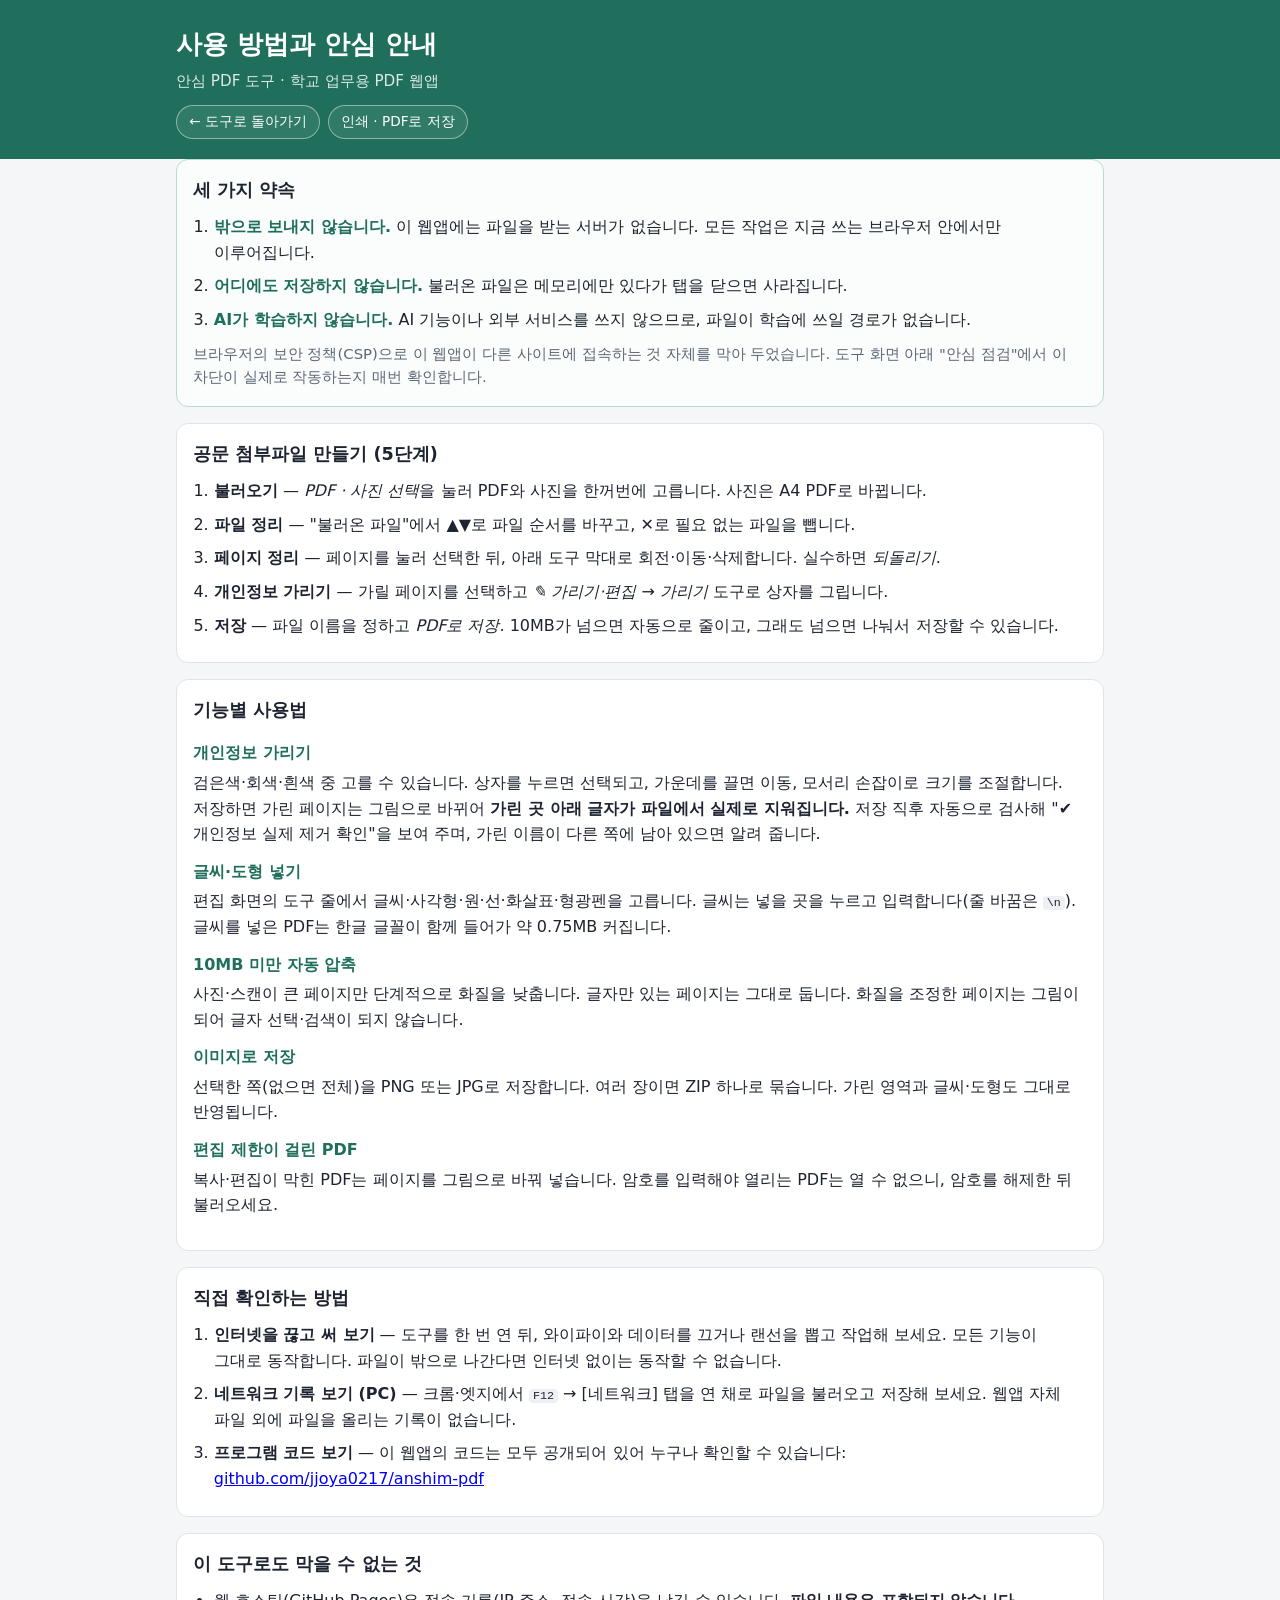
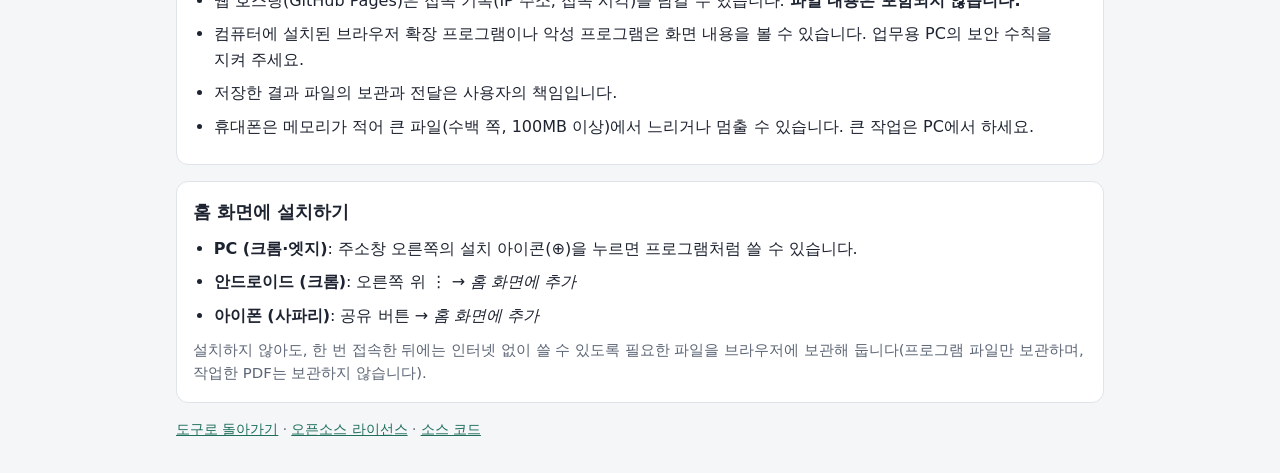
==== guide.html @ c3fb850d "5단계: 사용 방법·안심 안내, 라이선스 고지, 인터넷 없이 사용(서비스 워커)·홈 화면 설치, v1.0 Co-Authored-By: Claude Opus 5.5 <noreply@" ====
<!doctype html>
<html lang="ko">
<head>
  <meta charset="utf-8">
  <meta name="viewport" content="width=device-width, initial-scale=1">
  <meta http-equiv="Content-Security-Policy" content="default-src 'self'; script-src 'self'; style-src 'self'; img-src 'self' data:; font-src 'self'; connect-src 'self'; object-src 'none'; base-uri 'none'; form-action 'none';">
  <title>사용 방법과 안심 안내 · 안심 PDF 도구</title>
  <link rel="stylesheet" href="style.css?v=15">
  <link rel="manifest" href="manifest.webmanifest">
  <meta name="theme-color" content="#1f6f5c">
</head>
<body class="doc-page">
  <header class="top">
    <div class="wrap">
      <h1>사용 방법과 안심 안내</h1>
      <p class="sub">안심 PDF 도구 · 학교 업무용 PDF 웹앱</p>
      <nav class="top-nav no-print">
        <a href="./">← 도구로 돌아가기</a>
        <button type="button" class="nav-btn" id="printBtn">인쇄 · PDF로 저장</button>
      </nav>
    </div>
  </header>

  <main class="wrap doc">
    <section class="card promise" id="promise">
      <h2>세 가지 약속</h2>
      <ol class="promise-list">
        <li><strong>밖으로 보내지 않습니다.</strong> 이 웹앱에는 파일을 받는 서버가 없습니다. 모든 작업은 지금 쓰는 브라우저 안에서만 이루어집니다.</li>
        <li><strong>어디에도 저장하지 않습니다.</strong> 불러온 파일은 메모리에만 있다가 탭을 닫으면 사라집니다.</li>
        <li><strong>AI가 학습하지 않습니다.</strong> AI 기능이나 외부 서비스를 쓰지 않으므로, 파일이 학습에 쓰일 경로가 없습니다.</li>
      </ol>
      <p class="hint">브라우저의 보안 정책(CSP)으로 이 웹앱이 다른 사이트에 접속하는 것 자체를 막아 두었습니다. 도구 화면 아래 "안심 점검"에서 이 차단이 실제로 작동하는지 매번 확인합니다.</p>
    </section>

    <section class="card">
      <h2>공문 첨부파일 만들기 (5단계)</h2>
      <ol class="steps">
        <li><strong>불러오기</strong> — <em>PDF · 사진 선택</em>을 눌러 PDF와 사진을 한꺼번에 고릅니다. 사진은 A4 PDF로 바뀝니다.</li>
        <li><strong>파일 정리</strong> — "불러온 파일"에서 ▲▼로 파일 순서를 바꾸고, ✕로 필요 없는 파일을 뺍니다.</li>
        <li><strong>페이지 정리</strong> — 페이지를 눌러 선택한 뒤, 아래 도구 막대로 회전·이동·삭제합니다. 실수하면 <em>되돌리기</em>.</li>
        <li><strong>개인정보 가리기</strong> — 가릴 페이지를 선택하고 <em>✎ 가리기·편집</em> → <em>가리기</em> 도구로 상자를 그립니다.</li>
        <li><strong>저장</strong> — 파일 이름을 정하고 <em>PDF로 저장</em>. 10MB가 넘으면 자동으로 줄이고, 그래도 넘으면 나눠서 저장할 수 있습니다.</li>
      </ol>
    </section>

    <section class="card">
      <h2>기능별 사용법</h2>
      <dl class="howto">
        <dt>개인정보 가리기</dt>
        <dd>검은색·회색·흰색 중 고를 수 있습니다. 상자를 누르면 선택되고, 가운데를 끌면 이동, 모서리 손잡이로 크기를 조절합니다. 저장하면 가린 페이지는 그림으로 바뀌어 <strong>가린 곳 아래 글자가 파일에서 실제로 지워집니다.</strong> 저장 직후 자동으로 검사해 "✔ 개인정보 실제 제거 확인"을 보여 주며, 가린 이름이 다른 쪽에 남아 있으면 알려 줍니다.</dd>
        <dt>글씨·도형 넣기</dt>
        <dd>편집 화면의 도구 줄에서 글씨·사각형·원·선·화살표·형광펜을 고릅니다. 글씨는 넣을 곳을 누르고 입력합니다(줄 바꿈은 <code>\n</code>). 글씨를 넣은 PDF는 한글 글꼴이 함께 들어가 약 0.75MB 커집니다.</dd>
        <dt>10MB 미만 자동 압축</dt>
        <dd>사진·스캔이 큰 페이지만 단계적으로 화질을 낮춥니다. 글자만 있는 페이지는 그대로 둡니다. 화질을 조정한 페이지는 그림이 되어 글자 선택·검색이 되지 않습니다.</dd>
        <dt>이미지로 저장</dt>
        <dd>선택한 쪽(없으면 전체)을 PNG 또는 JPG로 저장합니다. 여러 장이면 ZIP 하나로 묶습니다. 가린 영역과 글씨·도형도 그대로 반영됩니다.</dd>
        <dt>편집 제한이 걸린 PDF</dt>
        <dd>복사·편집이 막힌 PDF는 페이지를 그림으로 바꿔 넣습니다. 암호를 입력해야 열리는 PDF는 열 수 없으니, 암호를 해제한 뒤 불러오세요.</dd>
      </dl>
    </section>

    <section class="card">
      <h2>직접 확인하는 방법</h2>
      <ol class="steps">
        <li><strong>인터넷을 끊고 써 보기</strong> — 도구를 한 번 연 뒤, 와이파이와 데이터를 끄거나 랜선을 뽑고 작업해 보세요. 모든 기능이 그대로 동작합니다. 파일이 밖으로 나간다면 인터넷 없이는 동작할 수 없습니다.</li>
        <li><strong>네트워크 기록 보기 (PC)</strong> — 크롬·엣지에서 <kbd>F12</kbd> → [네트워크] 탭을 연 채로 파일을 불러오고 저장해 보세요. 웹앱 자체 파일 외에 파일을 올리는 기록이 없습니다.</li>
        <li><strong>프로그램 코드 보기</strong> — 이 웹앱의 코드는 모두 공개되어 있어 누구나 확인할 수 있습니다: <a href="https://github.com/jjoya0217/anshim-pdf" rel="noopener">github.com/jjoya0217/anshim-pdf</a></li>
      </ol>
    </section>

    <section class="card">
      <h2>이 도구로도 막을 수 없는 것</h2>
      <ul>
        <li>웹 호스팅(GitHub Pages)은 접속 기록(IP 주소, 접속 시각)을 남길 수 있습니다. <strong>파일 내용은 포함되지 않습니다.</strong></li>
        <li>컴퓨터에 설치된 브라우저 확장 프로그램이나 악성 프로그램은 화면 내용을 볼 수 있습니다. 업무용 PC의 보안 수칙을 지켜 주세요.</li>
        <li>저장한 결과 파일의 보관과 전달은 사용자의 책임입니다.</li>
        <li>휴대폰은 메모리가 적어 큰 파일(수백 쪽, 100MB 이상)에서 느리거나 멈출 수 있습니다. 큰 작업은 PC에서 하세요.</li>
      </ul>
    </section>

    <section class="card">
      <h2>홈 화면에 설치하기</h2>
      <ul>
        <li><strong>PC (크롬·엣지)</strong>: 주소창 오른쪽의 설치 아이콘(⊕)을 누르면 프로그램처럼 쓸 수 있습니다.</li>
        <li><strong>안드로이드 (크롬)</strong>: 오른쪽 위 ⋮ → <em>홈 화면에 추가</em></li>
        <li><strong>아이폰 (사파리)</strong>: 공유 버튼 → <em>홈 화면에 추가</em></li>
      </ul>
      <p class="hint">설치하지 않아도, 한 번 접속한 뒤에는 인터넷 없이 쓸 수 있도록 필요한 파일을 브라우저에 보관해 둡니다(프로그램 파일만 보관하며, 작업한 PDF는 보관하지 않습니다).</p>
    </section>
  </main>

  <footer class="wrap foot">
    <a href="./">도구로 돌아가기</a> · <a href="licenses.html">오픈소스 라이선스</a> · <a href="https://github.com/jjoya0217/anshim-pdf" rel="noopener">소스 코드</a>
  </footer>
  <script src="page.js?v=15"></script>
</body>
</html>
---- style.css ----
/* 한글 글꼴 (나눔고딕, SIL OFL). 글씨 기능을 쓸 때만 내려받는다 (같은 웹앱 폴더에서) */
@font-face {
  font-family: 'AnshimNanum';
  src: url('lib/fonts/NanumGothic-Regular.ttf') format('truetype');
  font-weight: 400;
  font-display: swap;
}
@font-face {
  font-family: 'AnshimNanum';
  src: url('lib/fonts/NanumGothic-Bold.ttf') format('truetype');
  font-weight: 700;
  font-display: swap;
}

/* 안심 PDF 도구 - 기본 화면 스타일 */

:root {
  --bg: #f5f6f8;
  --surface: #ffffff;
  --text: #1d2330;
  --muted: #5d6676;
  --line: #dfe3ea;
  --brand: #1f6f5c;      /* 안심(초록 계열) */
  --brand-soft: #e3f1ec;
  --ok: #1f8a5b;
  --bad: #c8412f;
  --wait: #a0a8b6;
  --radius: 12px;
}

* { box-sizing: border-box; }

body {
  margin: 0;
  background: var(--bg);
  color: var(--text);
  font-family: "Malgun Gothic", "Apple SD Gothic Neo", "Noto Sans KR", system-ui, sans-serif;
  line-height: 1.6;
  word-break: keep-all;
}

.wrap {
  max-width: 960px;
  margin: 0 auto;
  padding: 0 16px;
}

.top {
  background: var(--brand);
  color: #fff;
  padding: 24px 0 20px;
}
.top h1 { margin: 0; font-size: 1.6rem; }
.top .sub { margin: 4px 0 0; opacity: 0.85; font-size: 0.95rem; }

main { padding-top: 20px; padding-bottom: 20px; }

.notice {
  background: var(--brand-soft);
  border: 1px solid #b9dccf;
  border-radius: var(--radius);
  padding: 14px 16px;
  margin-bottom: 16px;
}
.notice p { margin: 4px 0 0; color: var(--muted); font-size: 0.93rem; }

.card {
  background: var(--surface);
  border: 1px solid var(--line);
  border-radius: var(--radius);
  padding: 16px;
  margin-bottom: 16px;
}
.card h2 { margin: 0 0 10px; font-size: 1.1rem; }

.checks { list-style: none; margin: 0; padding: 0; }
.checks li {
  display: flex;
  align-items: center;
  gap: 10px;
  padding: 8px 0;
  border-bottom: 1px dashed var(--line);
}
.checks li:last-child { border-bottom: 0; }

.dot {
  width: 12px; height: 12px;
  border-radius: 50%;
  background: var(--wait);
  flex: none;
}
.checks li.ok .dot { background: var(--ok); }
.checks li.bad .dot { background: var(--bad); }

.hint { margin: 10px 0 0; color: var(--muted); font-size: 0.93rem; }
.hint.ok { color: var(--ok); font-weight: 600; }
.hint.bad { color: var(--bad); font-weight: 600; }

/* ---------- 파일 불러오기 상자 ---------- */
.drop {
  display: flex;
  flex-direction: column;
  align-items: center;
  gap: 4px;
  padding: 28px 16px;
  border: 2px dashed #9cc9b9;
  border-radius: var(--radius);
  background: #fafcfb;
  text-align: center;
  cursor: pointer;
  transition: background 0.15s, border-color 0.15s;
}
.drop:hover, .drop.over { background: var(--brand-soft); border-color: var(--brand); }
.drop-main {
  display: inline-block;
  background: var(--brand);
  color: #fff;
  font-weight: 600;
  padding: 10px 22px;
  border-radius: 999px;
}
.drop-sub { color: var(--muted); font-size: 0.85rem; }

.msg { margin: 10px 0 0; font-size: 0.93rem; white-space: pre-line; }
.msg.bad { color: var(--bad); }
.msg.ok { color: var(--muted); }

/* ---------- 파일 목록 ---------- */
.row-between {
  display: flex;
  justify-content: space-between;
  align-items: center;
  gap: 8px;
}
.row-between h2 { margin: 0; }

.btn-ghost {
  background: none;
  border: 1px solid var(--line);
  color: var(--muted);
  border-radius: 8px;
  padding: 6px 12px;
  font: inherit;
  font-size: 0.85rem;
  cursor: pointer;
}
.btn-ghost:hover { border-color: var(--bad); color: var(--bad); }

.total { margin: 8px 0; font-weight: 600; }

.file-list { list-style: none; margin: 0; padding: 0; }
.file-list li {
  display: flex;
  align-items: center;
  gap: 10px;
  padding: 8px 0;
  border-top: 1px solid var(--line);
  font-size: 0.93rem;
}
.file-tag {
  flex: none;
  width: 26px; height: 26px;
  border-radius: 6px;
  color: #fff;
  font-weight: 700;
  font-size: 0.8rem;
  display: grid;
  place-items: center;
}
.file-info {
  flex: 1;
  min-width: 0;
  display: flex;
  flex-direction: column;
}
.file-name { overflow-wrap: anywhere; }
.file-meta { color: var(--muted); font-size: 0.85rem; }

/* 파일 순서 이동·빼기 버튼 (손가락으로 누르기 쉽게 40px) */
.file-btns { flex: none; display: flex; gap: 4px; }
.icon-btn {
  width: 40px; height: 40px;
  border: 1px solid var(--line);
  border-radius: 8px;
  background: var(--surface);
  color: var(--text);
  font-size: 0.95rem;
  cursor: pointer;
}
.icon-btn:hover:not(:disabled) { border-color: var(--brand); color: var(--brand); }
.icon-btn:disabled { opacity: 0.3; cursor: default; }
.icon-btn.danger:hover { border-color: var(--bad); color: var(--bad); }

/* 방금 옮긴 파일을 잠깐 강조 */
.file-list li.flash { animation: flash 0.9s ease-out; }
@keyframes flash {
  from { background: var(--brand-soft); }
  to { background: transparent; }
}

/* ---------- 페이지 미리보기 ---------- */
.page-grid {
  display: grid;
  grid-template-columns: repeat(auto-fill, minmax(110px, 1fr));
  gap: 12px;
}
.page {
  margin: 0;
  display: flex;
  flex-direction: column;
  align-items: center;
  gap: 6px;
}
.thumb {
  width: 100%;
  aspect-ratio: 1 / 1.414;           /* 그리기 전에는 A4 비율 자리만 잡아 둔다 */
  display: grid;
  place-items: center;
  background: #eef0f3;
  border: 1px solid var(--line);
  border-radius: 6px;
  overflow: hidden;
}
.thumb canvas {
  max-width: 100%;
  max-height: 100%;
  background: #fff;
  box-shadow: 0 1px 3px rgba(0, 0, 0, 0.12);
}
.page figcaption {
  font-size: 0.8rem;
  color: var(--muted);
  display: flex;
  align-items: center;
  gap: 4px;
}
.page figcaption .file-tag { width: 18px; height: 18px; font-size: 0.7rem; border-radius: 4px; }

/* 파일 구분 색상 (A, B, C ...) */
.c0 { background: #1f6f5c; }
.c1 { background: #3b62b0; }
.c2 { background: #b0662a; }
.c3 { background: #8a3fa6; }
.c4 { background: #b03b55; }
.c5 { background: #4b7f2a; }

.check-card { font-size: 0.93rem; }

.foot {
  color: var(--muted);
  font-size: 0.85rem;
  padding-bottom: 32px;
}

.badge {
  display: inline-block;
  background: var(--brand-soft);
  color: var(--brand);
  border-radius: 4px;
  padding: 0 6px;
  font-size: 0.75rem;
  font-weight: 600;
}

/* ---------- 페이지 선택 ---------- */
.page { cursor: pointer; -webkit-tap-highlight-color: transparent; }
.thumb { position: relative; }
.check {
  position: absolute;
  top: 6px; right: 6px;
  width: 24px; height: 24px;
  border-radius: 50%;
  background: var(--brand);
  color: #fff;
  font-size: 0.85rem;
  font-weight: 700;
  display: none;
  place-items: center;
  z-index: 1;
}
.page.selected .thumb {
  outline: 3px solid var(--brand);
  outline-offset: -1px;
  background: var(--brand-soft);
}
.page.selected .check { display: grid; }
.page.selected canvas { opacity: 0.85; }
.rot { color: var(--brand); font-weight: 600; }

/* ---------- 아래 도구 막대 ---------- */
.toolbar {
  position: fixed;
  left: 0; right: 0; bottom: 0;
  background: var(--surface);
  border-top: 1px solid var(--line);
  box-shadow: 0 -4px 16px rgba(0, 0, 0, 0.08);
  z-index: 10;
  padding-bottom: env(safe-area-inset-bottom);
}
.toolbar-inner { max-width: 960px; margin: 0 auto; padding: 8px 12px 10px; }
.toolbar-head {
  display: flex;
  justify-content: space-between;
  align-items: center;
  margin-bottom: 6px;
  font-size: 0.93rem;
}
.link-btn {
  background: none; border: 0; padding: 4px;
  color: var(--muted); font: inherit; font-size: 0.85rem;
  text-decoration: underline; cursor: pointer;
}
.toolbar-btns {
  display: grid;
  grid-template-columns: repeat(4, 1fr);
  gap: 4px;
}
.toolbar-btns button {
  display: flex;
  flex-direction: column;
  align-items: center;
  gap: 2px;
  padding: 6px 2px;
  border: 1px solid var(--line);
  border-radius: 8px;
  background: var(--surface);
  color: var(--text);
  font: inherit;
  font-size: 0.7rem;
  line-height: 1.2;
  cursor: pointer;
}
.toolbar-btns button span { font-size: 1.1rem; }
.toolbar-btns button:disabled { opacity: 0.3; cursor: default; }
.toolbar-btns button.danger:not(:disabled) { color: var(--bad); border-color: #e7b4ab; }

/* 도구 막대가 마지막 내용을 가리지 않도록 아래 여백 */
body { padding-bottom: 120px; }

/* ---------- 저장 ---------- */
.field-label { display: block; font-size: 0.9rem; font-weight: 600; margin-bottom: 6px; }
.name-row {
  display: flex;
  align-items: center;
  border: 1px solid var(--line);
  border-radius: 8px;
  background: var(--surface);
  overflow: hidden;
}
.name-row:focus-within { border-color: var(--brand); box-shadow: 0 0 0 3px var(--brand-soft); }
.name-row input {
  flex: 1;
  min-width: 0;
  border: 0;
  outline: 0;
  padding: 12px;
  font: inherit;
  font-size: 1rem;      /* 16px 미만이면 아이폰에서 입력할 때 화면이 확대된다 */
  background: transparent;
  color: var(--text);
}
.name-row .ext { padding: 0 12px; color: var(--muted); background: #f3f5f7; align-self: stretch; display: grid; place-items: center; }
.btn-primary {
  width: 100%;
  margin-top: 4px;
  padding: 14px;
  border: 0;
  border-radius: 10px;
  background: var(--brand);
  color: #fff;
  font: inherit;
  font-size: 1rem;
  font-weight: 700;
  cursor: pointer;
}
.btn-primary:disabled { opacity: 0.6; cursor: default; }
.msg.warn { color: #9a5b00; font-weight: 600; }
.msg.good { color: var(--ok); font-weight: 600; }

.toolbar-btns button.accent:not(:disabled) { color: #fff; background: var(--brand); border-color: var(--brand); }
body { padding-bottom: 170px; }

/* ---------- 미리보기 위 가림 표시 ---------- */
.sheet { position: relative; display: inline-block; line-height: 0; max-width: 100%; max-height: 100%; }
.sheet canvas { display: block; width: 100%; height: auto; }
.mask {
  position: absolute;
  outline: 1px dashed #c8412f;   /* 화면 표시용 테두리 (저장 파일에는 들어가지 않음) */
}
.mask-count {
  background: #2b2f36;
  color: #fff;
  border-radius: 4px;
  padding: 0 5px;
  font-size: 0.72rem;
  font-weight: 600;
}

/* ---------- 가리기 화면 ---------- */
.editor {
  position: fixed;
  inset: 0;
  z-index: 50;
  background: #2b2f36;
  color: #fff;
  display: flex;
  flex-direction: column;
}
.editor[hidden] { display: none; }
.ed-top {
  display: flex;
  align-items: center;
  gap: 8px;
  padding: 10px 12px;
  background: #1f2329;
}
.ed-top strong { flex: 1; text-align: center; }
.ed-nav, .ed-done, .ed-btns button, .swatch {
  font: inherit;
  border-radius: 8px;
  cursor: pointer;
}
.ed-nav {
  width: 40px; height: 40px;
  background: #3a3f48; color: #fff; border: 0;
}
.ed-nav:disabled { opacity: 0.3; }
.ed-done {
  padding: 8px 18px;
  background: var(--brand); color: #fff; border: 0; font-weight: 700;
}
.ed-colors {
  display: flex;
  align-items: center;
  gap: 6px;
  padding: 8px 12px;
  font-size: 0.85rem;
  overflow-x: auto;
}
.ed-colors > span { margin-right: 4px; opacity: 0.8; flex: none; }
.swatch {
  display: flex; align-items: center; gap: 6px;
  padding: 6px 10px;
  background: #3a3f48; color: #fff;
  border: 2px solid transparent;
  font-size: 0.85rem;
  flex: none;
}
.swatch i { width: 16px; height: 16px; border-radius: 3px; border: 1px solid #888; }
.swatch.on { border-color: #7fd1b5; background: #2f4a42; }
.sw-black { background: #000000; }
.sw-gray { background: #808080; }
.sw-white { background: #ffffff; }

.ed-stage {
  flex: 1;
  min-height: 0;
  display: grid;
  place-items: center;
  padding: 8px;
  overflow: hidden;
}
.ed-sheet { position: relative; line-height: 0; box-shadow: 0 2px 12px rgba(0,0,0,0.5); }
.ed-sheet canvas { display: block; background: #fff; }
.ed-layer {
  position: absolute;
  inset: 0;
  touch-action: none;          /* 그리는 동안 화면이 스크롤되지 않게 */
  cursor: crosshair;
}
.ed-layer .mask { outline: 2px dashed #ff6b57; }
.ed-layer .mask.sel { outline: 3px solid #4fc3ff; }
.ed-layer .mask.drawing { opacity: 0.6; }

.ed-bottom { padding: 8px 12px 12px; background: #1f2329; padding-bottom: calc(12px + env(safe-area-inset-bottom)); }
.ed-hint { margin: 0 0 8px; font-size: 0.8rem; opacity: 0.8; line-height: 1.4; }
.ed-btns { display: flex; gap: 8px; }
.ed-btns button {
  flex: 1;
  padding: 10px;
  background: #3a3f48; color: #fff; border: 0;
  font-size: 0.85rem;
}
.ed-btns button:disabled { opacity: 0.35; }

/* 선택한 상자: 이동 커서와 모서리 손잡이 */
.ed-layer .mask.sel { cursor: move; }
.handle {
  position: absolute;
  width: 24px; height: 24px;
  background: #4fc3ff;
  border: 3px solid #fff;
  border-radius: 50%;
  box-shadow: 0 0 0 1px rgba(0, 0, 0, 0.4);
  touch-action: none;
}
/* 손잡이는 상자 '바깥' 모서리에 둔다.
   (한 줄짜리 얇은 상자에서도 상자 가운데를 잡으면 이동, 손잡이를 잡으면 크기 조절이 되도록) */
.handle.nw { left: -24px; top: -24px; cursor: nwse-resize; }
.handle.ne { right: -24px; top: -24px; cursor: nesw-resize; }
.handle.sw { left: -24px; bottom: -24px; cursor: nesw-resize; }
.handle.se { right: -24px; bottom: -24px; cursor: nwse-resize; }
/* 잡는 영역은 바깥쪽으로만 넓힌다 */
.handle::before { content: ''; position: absolute; }
.handle.nw::before { inset: -10px 0 0 -10px; }
.handle.ne::before { inset: -10px -10px 0 0; }
.handle.sw::before { inset: 0 0 -10px -10px; }
.handle.se::before { inset: 0 -10px -10px 0; }

/* ---------- 저장 대안 버튼 (압축 실패 시, 나눠서 저장) ---------- */
.save-panel { display: flex; flex-direction: column; gap: 8px; margin-top: 10px; }
.option-btn {
  display: flex;
  flex-direction: column;
  align-items: flex-start;
  gap: 2px;
  width: 100%;
  padding: 12px 14px;
  border: 1px solid var(--line);
  border-left: 4px solid var(--brand);
  border-radius: 10px;
  background: var(--surface);
  color: var(--text);
  font: inherit;
  text-align: left;
  cursor: pointer;
}
.option-btn:hover:not(:disabled) { background: var(--brand-soft); }
.option-btn:disabled { opacity: 0.5; cursor: default; }
.option-btn strong { font-size: 0.95rem; }
.option-btn span { font-size: 0.8rem; color: var(--muted); }

/* ---------- 이미지로 저장 ---------- */
.opt-row { display: flex; flex-wrap: wrap; align-items: center; gap: 6px; margin-bottom: 10px; }
.opt-label { width: 52px; font-size: 0.9rem; font-weight: 600; }
.chip {
  display: inline-flex;
  align-items: center;
  gap: 6px;
  padding: 8px 12px;
  border: 1px solid var(--line);
  border-radius: 999px;
  font-size: 0.9rem;
  cursor: pointer;
  background: var(--surface);
}
.chip small { color: var(--muted); font-size: 0.75rem; }
.chip:has(input:checked) { border-color: var(--brand); background: var(--brand-soft); }
.chip input { accent-color: var(--brand); margin: 0; }


/* ---------- 글씨·도형 (4단계-②) ---------- */
.items-svg {
  position: absolute;
  inset: 0;
  width: 100%;
  height: 100%;
  pointer-events: none;
  overflow: visible;
}
.items-svg.drawing { opacity: 0.7; }
.item-count {
  background: #1565c0;
  color: #fff;
  border-radius: 4px;
  padding: 0 5px;
  font-size: 0.72rem;
  font-weight: 600;
}
.item-hit { position: absolute; }
.item-hit.sel { outline: 2px dashed #4fc3ff; cursor: move; }
.item-hit.line-sel { outline: 1px dashed rgba(79, 195, 255, 0.6); }
.handle.pt { transform: translate(-50%, -50%); cursor: grab; }
.handle.pt::before { inset: -10px; }

.ed-tools {
  display: flex;
  gap: 6px;
  padding: 8px 12px 0;
  overflow-x: auto;
  scrollbar-width: none;
}
.tool {
  flex: none;
  padding: 7px 12px;
  border: 0;
  border-radius: 8px;
  background: #3a3f48;
  color: #fff;
  font: inherit;
  font-size: 0.85rem;
  cursor: pointer;
}
.tool.on { background: #4fc3ff; color: #102030; font-weight: 700; }
.tool.tool-mask.on { background: #f0f0f0; color: #111; }
.ed-props {
  display: flex;
  align-items: center;
  gap: 6px;
  padding: 0 12px 6px;
  overflow-x: auto;
}
.ed-props { min-height: 40px; }
.ed-props.empty { visibility: hidden; }
.prop {
  flex: none;
  padding: 6px 12px;
  border: 1px solid #4a505a;
  border-radius: 8px;
  background: #2b2f36;
  color: #fff;
  font: inherit;
  font-size: 0.85rem;
  cursor: pointer;
}
.prop.on { background: #2f4a42; border-color: #7fd1b5; }
.prop-val { min-width: 40px; text-align: center; font-size: 0.85rem; }

/* ---------- 머리말 링크 ---------- */
.top-nav { display: flex; flex-wrap: wrap; gap: 8px; margin-top: 12px; }
.top-nav a, .nav-btn {
  color: #fff;
  text-decoration: none;
  font-size: 0.85rem;
  padding: 5px 12px;
  border: 1px solid rgba(255, 255, 255, 0.45);
  border-radius: 999px;
  background: rgba(255, 255, 255, 0.08);
  font-family: inherit;
  cursor: pointer;
}
.top-nav a:hover, .nav-btn:hover { background: rgba(255, 255, 255, 0.2); }
.notice a, .foot a { color: var(--brand); }

/* ---------- 안내 페이지 ---------- */
.doc-page { padding-bottom: 0; }
.doc h2 { font-size: 1.1rem; }
.doc ol, .doc ul { padding-left: 1.3em; margin: 0; }
.doc li { margin-bottom: 8px; }
.promise { border-color: #b9dccf; background: #fbfdfc; }
.promise-list li strong { color: var(--brand); }
.howto dt { font-weight: 700; margin-top: 12px; color: var(--brand); }
.howto dt:first-child { margin-top: 0; }
.howto dd { margin: 4px 0 0; }
.doc code, .doc kbd {
  background: #eef0f3;
  border-radius: 4px;
  padding: 0 4px;
  font-size: 0.9em;
}
.lic h2 { margin-bottom: 4px; }
.lic p { margin: 4px 0; }

/* 인쇄하면 1~2쪽짜리 사용 설명서 */
@media print {
  .no-print, .toolbar, .foot { display: none !important; }
  body { background: #fff; padding: 0; font-size: 10.5pt; }
  .top { background: none; color: #000; padding: 0 0 6pt; border-bottom: 2px solid #1f6f5c; }
  .top .sub { color: #333; }
  .card { border: 1px solid #ccc; break-inside: avoid; padding: 8pt 10pt; margin-bottom: 8pt; }
  .doc a { color: #000; }
}
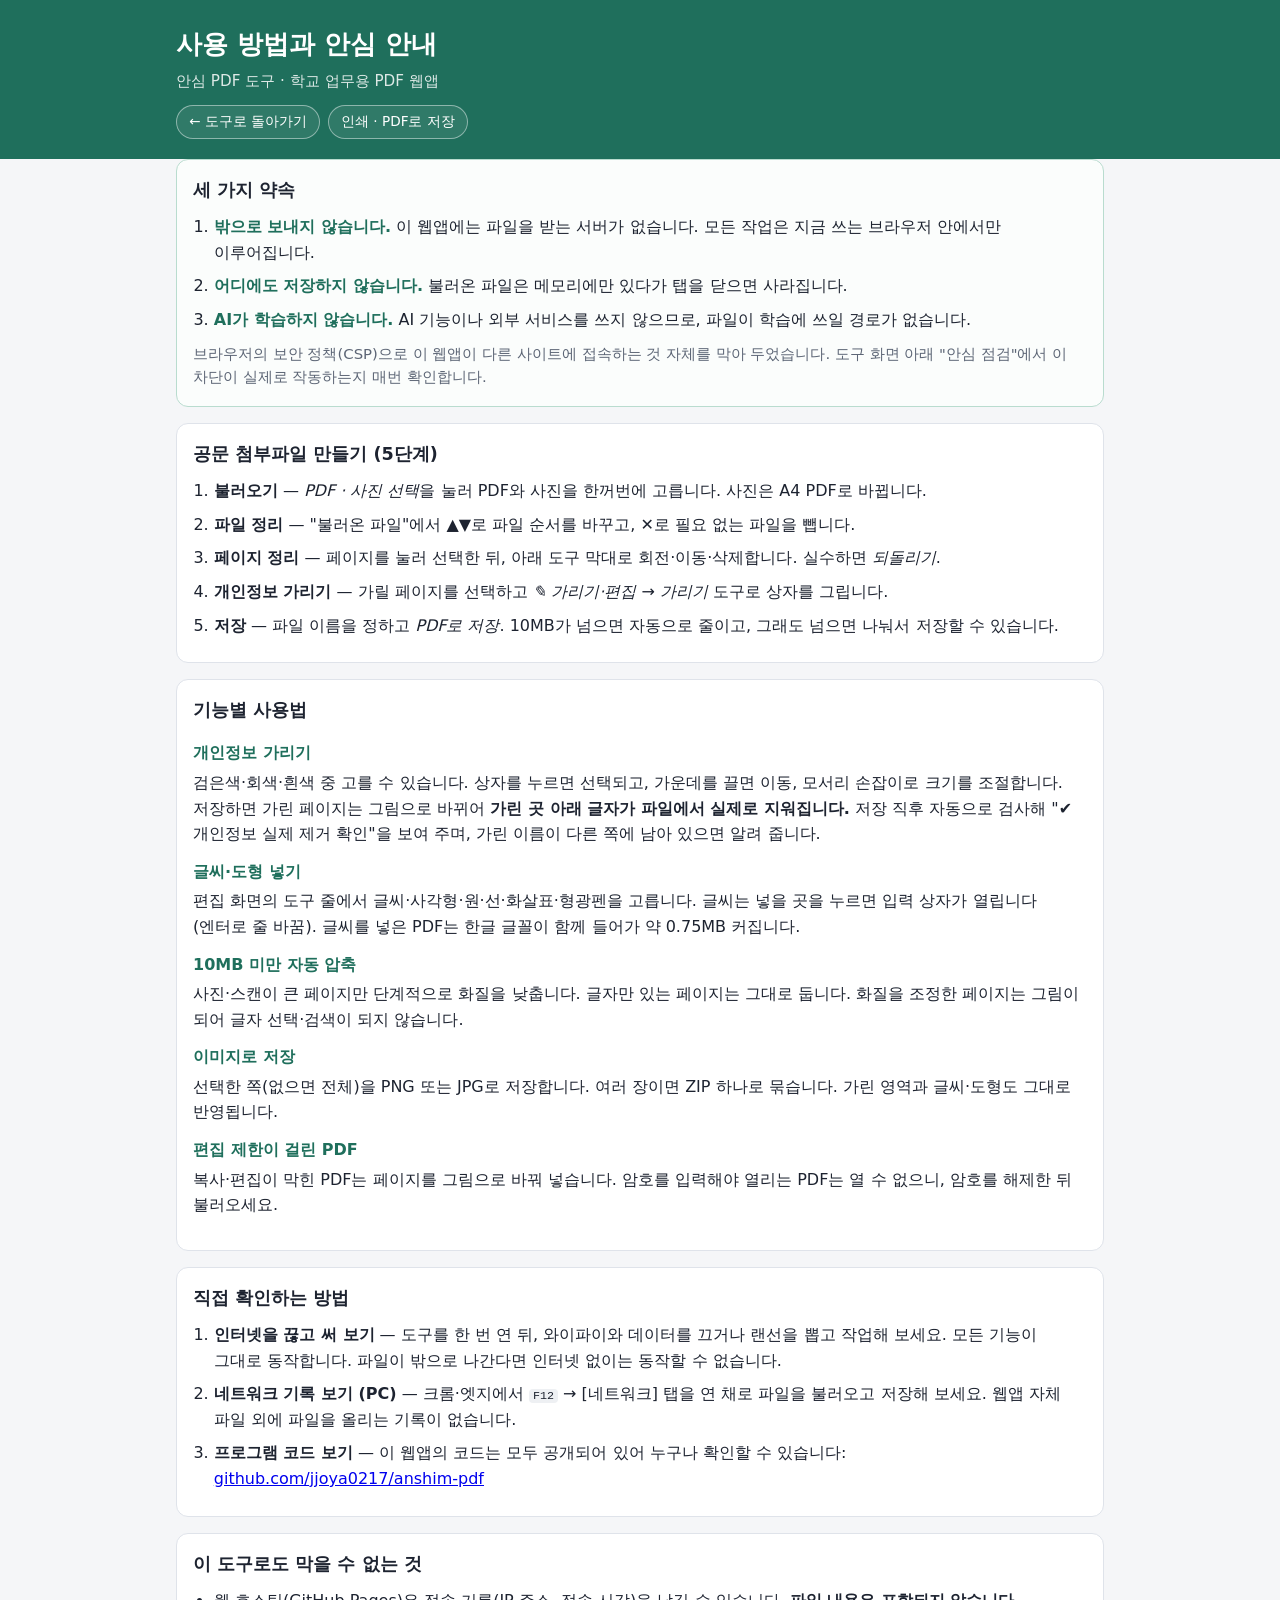
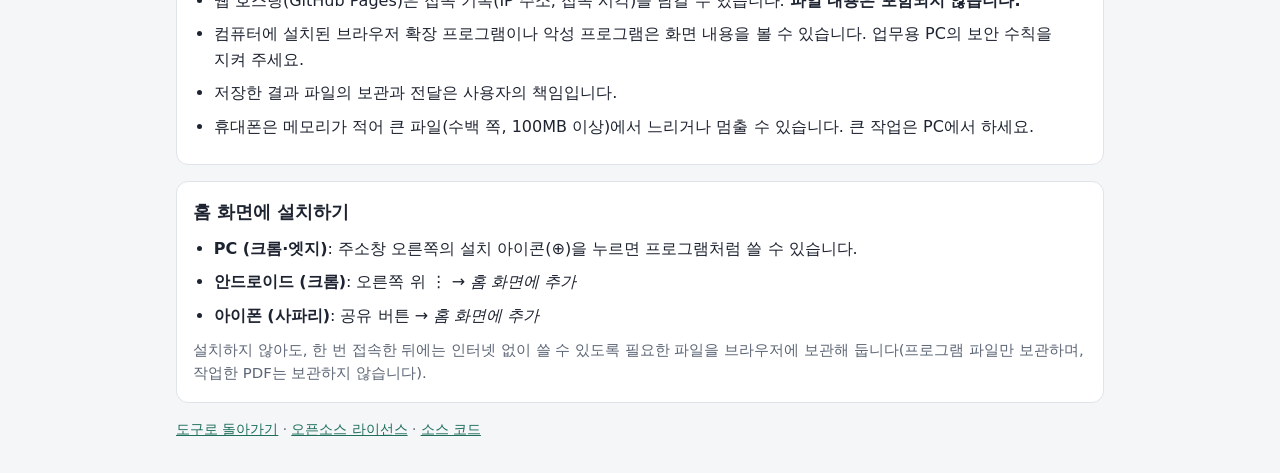
==== commit da8a9cdd: "글씨 입력을 웹앱 안 입력 상자로 변경(휴대폰 터치 꼬임 해결), 엔터로 줄 바꿈, 선택 중 빈 곳 누르면 선택만 해제 Co-Authored-By: Claude Opus 5.5 <" ====
--- a/guide.html
+++ b/guide.html
@@ -5,7 +5,7 @@
   <meta name="viewport" content="width=device-width, initial-scale=1">
   <meta http-equiv="Content-Security-Policy" content="default-src 'self'; script-src 'self'; style-src 'self'; img-src 'self' data:; font-src 'self'; connect-src 'self'; object-src 'none'; base-uri 'none'; form-action 'none';">
   <title>사용 방법과 안심 안내 · 안심 PDF 도구</title>
-  <link rel="stylesheet" href="style.css?v=15">
+  <link rel="stylesheet" href="style.css?v=16">
   <link rel="manifest" href="manifest.webmanifest">
   <meta name="theme-color" content="#1f6f5c">
 </head>
@@ -49,7 +49,7 @@
         <dt>개인정보 가리기</dt>
         <dd>검은색·회색·흰색 중 고를 수 있습니다. 상자를 누르면 선택되고, 가운데를 끌면 이동, 모서리 손잡이로 크기를 조절합니다. 저장하면 가린 페이지는 그림으로 바뀌어 <strong>가린 곳 아래 글자가 파일에서 실제로 지워집니다.</strong> 저장 직후 자동으로 검사해 "✔ 개인정보 실제 제거 확인"을 보여 주며, 가린 이름이 다른 쪽에 남아 있으면 알려 줍니다.</dd>
         <dt>글씨·도형 넣기</dt>
-        <dd>편집 화면의 도구 줄에서 글씨·사각형·원·선·화살표·형광펜을 고릅니다. 글씨는 넣을 곳을 누르고 입력합니다(줄 바꿈은 <code>\n</code>). 글씨를 넣은 PDF는 한글 글꼴이 함께 들어가 약 0.75MB 커집니다.</dd>
+        <dd>편집 화면의 도구 줄에서 글씨·사각형·원·선·화살표·형광펜을 고릅니다. 글씨는 넣을 곳을 누르면 입력 상자가 열립니다(엔터로 줄 바꿈). 글씨를 넣은 PDF는 한글 글꼴이 함께 들어가 약 0.75MB 커집니다.</dd>
         <dt>10MB 미만 자동 압축</dt>
         <dd>사진·스캔이 큰 페이지만 단계적으로 화질을 낮춥니다. 글자만 있는 페이지는 그대로 둡니다. 화질을 조정한 페이지는 그림이 되어 글자 선택·검색이 되지 않습니다.</dd>
         <dt>이미지로 저장</dt>
@@ -92,6 +92,6 @@
   <footer class="wrap foot">
     <a href="./">도구로 돌아가기</a> · <a href="licenses.html">오픈소스 라이선스</a> · <a href="https://github.com/jjoya0217/anshim-pdf" rel="noopener">소스 코드</a>
   </footer>
-  <script src="page.js?v=15"></script>
+  <script src="page.js?v=16"></script>
 </body>
 </html>
--- a/style.css
+++ b/style.css
@@ -660,3 +660,50 @@
   .card { border: 1px solid #ccc; break-inside: avoid; padding: 8pt 10pt; margin-bottom: 8pt; }
   .doc a { color: #000; }
 }
+
+/* ---------- 글씨 입력 상자 ---------- */
+.ed-modal {
+  position: absolute;
+  inset: 0;
+  z-index: 5;
+  background: rgba(0, 0, 0, 0.55);
+  display: flex;
+  align-items: flex-start;
+  justify-content: center;
+  padding: 80px 16px 16px;
+}
+.ed-modal[hidden] { display: none; }
+.ed-modal-box {
+  width: 100%;
+  max-width: 420px;
+  background: #fff;
+  color: var(--text);
+  border-radius: 12px;
+  padding: 16px;
+  display: flex;
+  flex-direction: column;
+  gap: 10px;
+  box-shadow: 0 8px 30px rgba(0, 0, 0, 0.4);
+}
+.ed-modal-box textarea {
+  width: 100%;
+  border: 1px solid var(--line);
+  border-radius: 8px;
+  padding: 10px;
+  font: inherit;
+  font-size: 1rem;          /* 16px 이상: 아이폰에서 입력할 때 화면이 확대되지 않도록 */
+  resize: vertical;
+}
+.ed-modal-box textarea:focus { outline: 2px solid var(--brand); border-color: var(--brand); }
+.ed-modal-btns { display: flex; gap: 8px; }
+.ed-modal-btns button {
+  flex: 1;
+  padding: 12px;
+  border-radius: 8px;
+  border: 1px solid var(--line);
+  background: #f3f5f7;
+  font: inherit;
+  font-weight: 600;
+  cursor: pointer;
+}
+.ed-modal-btns button.ok { background: var(--brand); border-color: var(--brand); color: #fff; }
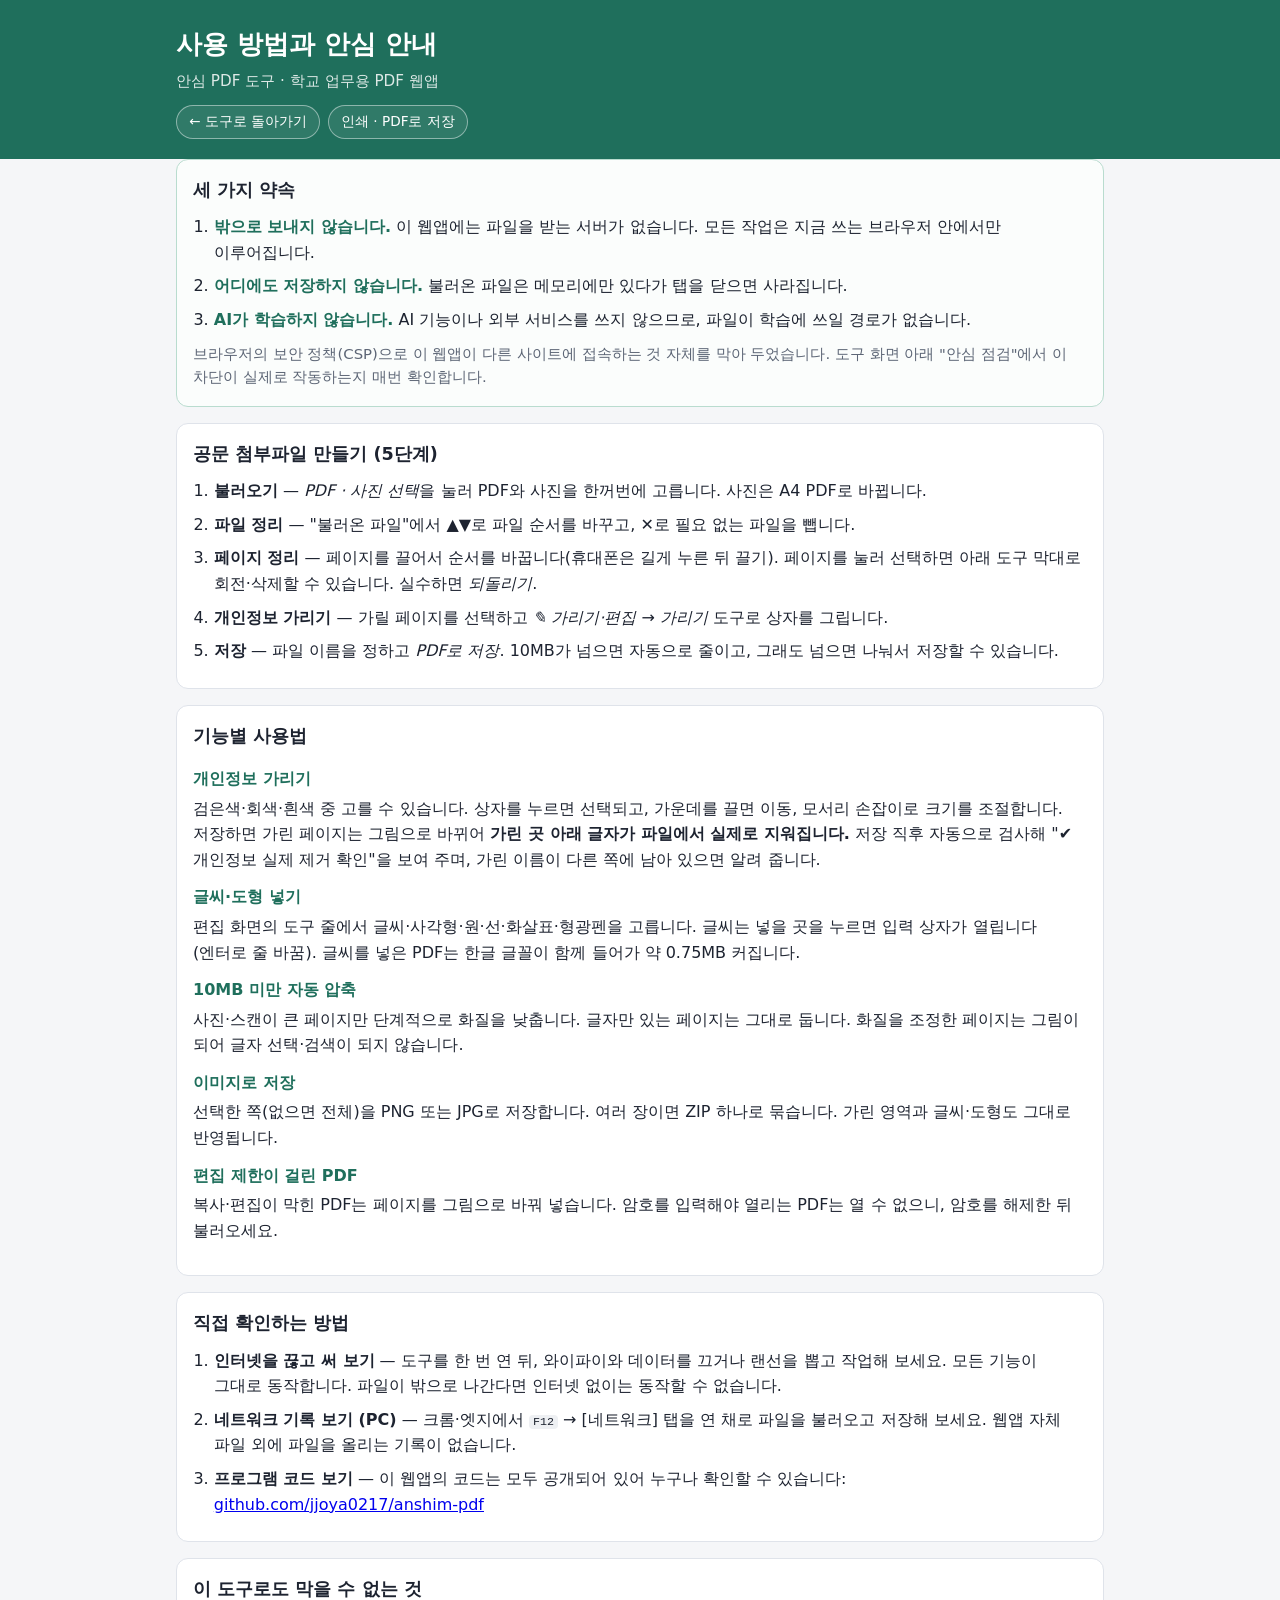
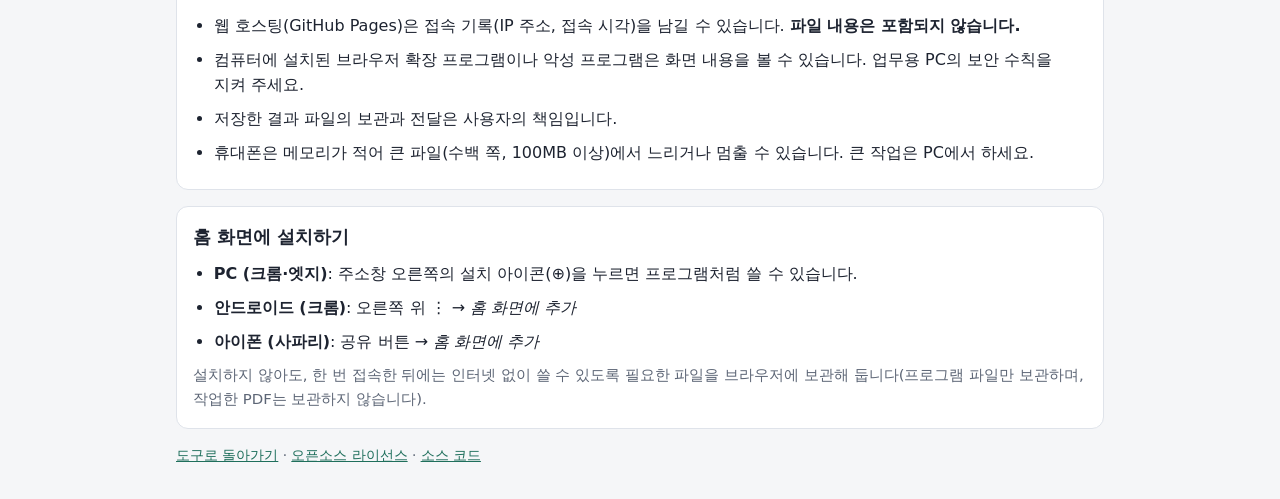
==== commit c6aaf403: "페이지 끌어서 옮기기: 마우스 드래그, 휴대폰 길게 눌러 끌기, 여러 쪽 함께 이동, 자동 스크롤 Co-Authored-By: Claude Opus 5.5 <noreply@anth" ====
--- a/guide.html
+++ b/guide.html
@@ -5,7 +5,7 @@
   <meta name="viewport" content="width=device-width, initial-scale=1">
   <meta http-equiv="Content-Security-Policy" content="default-src 'self'; script-src 'self'; style-src 'self'; img-src 'self' data:; font-src 'self'; connect-src 'self'; object-src 'none'; base-uri 'none'; form-action 'none';">
   <title>사용 방법과 안심 안내 · 안심 PDF 도구</title>
-  <link rel="stylesheet" href="style.css?v=16">
+  <link rel="stylesheet" href="style.css?v=18">
   <link rel="manifest" href="manifest.webmanifest">
   <meta name="theme-color" content="#1f6f5c">
 </head>
@@ -37,7 +37,7 @@
       <ol class="steps">
         <li><strong>불러오기</strong> — <em>PDF · 사진 선택</em>을 눌러 PDF와 사진을 한꺼번에 고릅니다. 사진은 A4 PDF로 바뀝니다.</li>
         <li><strong>파일 정리</strong> — "불러온 파일"에서 ▲▼로 파일 순서를 바꾸고, ✕로 필요 없는 파일을 뺍니다.</li>
-        <li><strong>페이지 정리</strong> — 페이지를 눌러 선택한 뒤, 아래 도구 막대로 회전·이동·삭제합니다. 실수하면 <em>되돌리기</em>.</li>
+        <li><strong>페이지 정리</strong> — 페이지를 끌어서 순서를 바꿉니다(휴대폰은 길게 누른 뒤 끌기). 페이지를 눌러 선택하면 아래 도구 막대로 회전·삭제할 수 있습니다. 실수하면 <em>되돌리기</em>.</li>
         <li><strong>개인정보 가리기</strong> — 가릴 페이지를 선택하고 <em>✎ 가리기·편집</em> → <em>가리기</em> 도구로 상자를 그립니다.</li>
         <li><strong>저장</strong> — 파일 이름을 정하고 <em>PDF로 저장</em>. 10MB가 넘으면 자동으로 줄이고, 그래도 넘으면 나눠서 저장할 수 있습니다.</li>
       </ol>
@@ -92,6 +92,6 @@
   <footer class="wrap foot">
     <a href="./">도구로 돌아가기</a> · <a href="licenses.html">오픈소스 라이선스</a> · <a href="https://github.com/jjoya0217/anshim-pdf" rel="noopener">소스 코드</a>
   </footer>
-  <script src="page.js?v=16"></script>
+  <script src="page.js?v=18"></script>
 </body>
 </html>
--- a/style.css
+++ b/style.css
@@ -707,3 +707,50 @@
   cursor: pointer;
 }
 .ed-modal-btns button.ok { background: var(--brand); border-color: var(--brand); color: #fff; }
+
+/* 글씨: 손가락으로 잡기 쉽도록 둘레를 넓게 잡을 수 있게 한다 */
+.item-hit.text-hit::before { content: ''; position: absolute; inset: -14px -10px; }
+.item-hit.text-hit.sel { outline-offset: 4px; }
+.item-hit.text-hit .handle.se { right: -30px; bottom: -30px; z-index: 1; }
+
+/* ---------- 페이지 끌어서 옮기기 ---------- */
+.page-grid { position: relative; }
+.page {
+  user-select: none;
+  -webkit-user-select: none;
+  -webkit-touch-callout: none;   /* 아이폰: 길게 누를 때 뜨는 메뉴 막기 */
+}
+.page.dragging { opacity: 0.35; }
+body.page-dragging { cursor: grabbing; user-select: none; }
+.drag-ghost {
+  position: fixed;
+  left: 0; top: 0;
+  width: 80px;
+  z-index: 100;
+  pointer-events: none;
+  box-shadow: 0 8px 24px rgba(0, 0, 0, 0.3);
+  border: 2px solid var(--brand);
+  border-radius: 6px;
+  background: #fff;
+  transform-origin: top left;
+}
+.drag-ghost canvas { display: block; width: 100%; height: auto; border-radius: 4px; }
+.drag-count {
+  position: absolute;
+  top: -10px; right: -10px;
+  background: var(--brand);
+  color: #fff;
+  font-size: 0.75rem;
+  font-weight: 700;
+  padding: 2px 7px;
+  border-radius: 999px;
+}
+.drop-bar {
+  position: absolute;
+  width: 4px;
+  border-radius: 2px;
+  background: var(--brand);
+  box-shadow: 0 0 0 3px var(--brand-soft);
+  pointer-events: none;
+  z-index: 2;
+}
